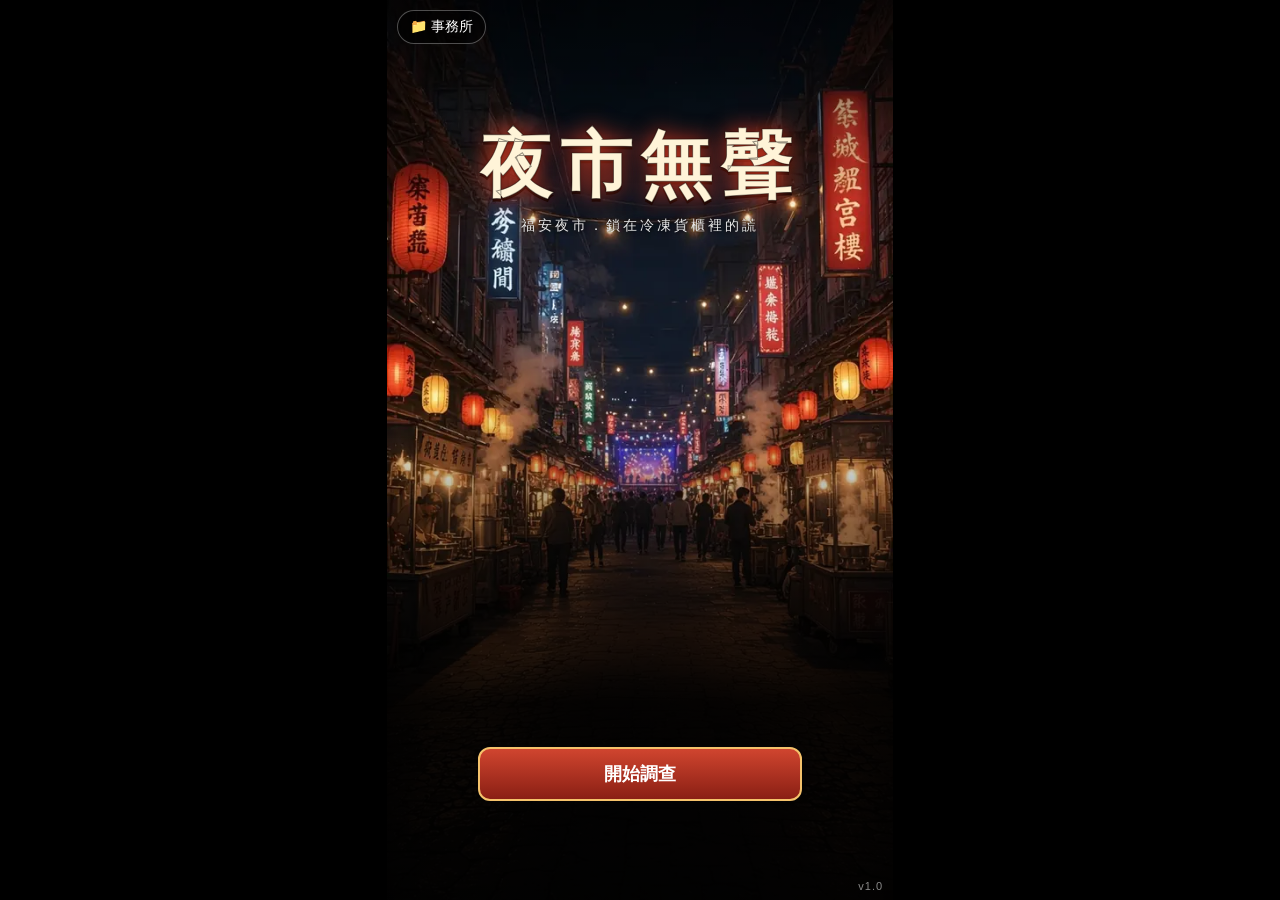
==== index.html @ ec57f7e0 "介面改善：探索熱點改成發光圖示、對質按鈕縮小、新增已讀快轉 Co-Authored-By: Claude Sonnet 5.5 <noreply@anthropic.com> Claude-Sessi" ====
<!DOCTYPE html><html lang="zh-Hant"><head><meta charset="utf-8">
<meta name="viewport" content="width=device-width,initial-scale=1,maximum-scale=1,user-scalable=no,viewport-fit=cover">
<title>夜市無聲</title><!-- build:v2-depth -->
<style>
html,body,button,.btn,.hot,#box{touch-action:manipulation}
#log{position:absolute;inset:0;z-index:12;background:rgba(0,0,0,.9);display:none;flex-direction:column;padding:14px;padding-top:max(14px,env(safe-area-inset-top))}#log h2{color:#f5c26b;text-align:center;margin:4px 0 10px;font-size:20px}#logl{flex:1;overflow:auto;font-size:15px;line-height:1.55;-webkit-overflow-scrolling:touch}#logl p{margin:0 0 10px;white-space:pre-wrap}#logl b{color:#ffd77a}
*{box-sizing:border-box;-webkit-tap-highlight-color:transparent;user-select:none}
html,body{margin:0;height:100%;background:#000;color:#fff;font-family:"PingFang TC","Noto Sans TC","Microsoft JhengHei",sans-serif;overflow:hidden}
#app{position:relative;margin:0 auto;height:100%;max-width:56.25vh;overflow:hidden;background:#000}
#bg{position:absolute;inset:0;background-size:cover;background-position:center;transition:opacity .5s,filter .5s}
#fx{display:none}
#por{position:absolute;left:50%;bottom:23%;height:62%;transform:translateX(-50%);transition:opacity .25s,transform .25s;opacity:0;filter:drop-shadow(0 0 12px rgba(0,0,0,.7))}
#por.on{opacity:1}
#por.shake{animation:pshake .4s}
@keyframes pshake{0%,100%{transform:translateX(-50%)}20%{transform:translateX(-56%)}40%{transform:translateX(-44%)}60%{transform:translateX(-53%)}80%{transform:translateX(-47%)}}
#app.shake{animation:ashake .45s}
@keyframes ashake{0%,100%{transform:none}25%{transform:translate(-8px,4px)}50%{transform:translate(7px,-5px)}75%{transform:translate(-4px,3px)}}
#hud{position:absolute;top:0;left:0;right:0;display:flex;justify-content:space-between;align-items:center;padding:10px 12px;padding-top:max(10px,env(safe-area-inset-top));background:linear-gradient(#000a,#0000);z-index:5}
#place{font-weight:bold;letter-spacing:2px;text-shadow:0 2px 4px #000}
#hearts{font-size:18px}
.hb{background:#c0392b;border:2px solid #f5c26b;color:#fff;border-radius:18px;padding:6px 12px;font-size:14px;font-weight:bold;margin-left:6px}
#hs{position:absolute;inset:0;z-index:2}
.hot{position:absolute;border:2px dashed rgba(255,215,120,.8);border-radius:12px;background:rgba(255,200,80,.12);animation:glow 1.6s infinite;display:flex;align-items:flex-end;justify-content:center}
.hot span{font-size:12px;background:#000b;padding:2px 6px;border-radius:6px;margin-bottom:-12px;white-space:nowrap}
.hot.done{border-color:rgba(160,160,160,.5);background:none;animation:none}
@keyframes glow{50%{background:rgba(255,200,80,.3);box-shadow:0 0 14px #fc6}}
#box{position:absolute;left:8px;right:8px;bottom:calc(8px + env(safe-area-inset-bottom));min-height:21%;background:rgba(10,12,30,.88);border:2px solid #f5c26b;border-radius:14px;padding:22px 16px 14px;z-index:6;display:none;font-size:17px;line-height:1.6}
#name{position:absolute;top:-14px;left:12px;background:#b03a2e;border:2px solid #f5c26b;padding:2px 14px;border-radius:10px;font-weight:bold;font-size:15px}
#name:empty{display:none}
#txt{white-space:pre-wrap;min-height:3.2em}
#txt.test{color:#7fe08a}
#nxt{position:absolute;right:12px;bottom:6px;animation:bob 1s infinite;color:#f5c26b}
@keyframes bob{50%{transform:translateY(4px)}}
#bar{position:absolute;left:0;right:0;bottom:0;display:none;gap:6px;padding:10px;padding-bottom:calc(10px + env(safe-area-inset-bottom));background:linear-gradient(#0000,#000d 30%);z-index:4;flex-wrap:wrap;justify-content:center;pointer-events:none}
#bar>*{pointer-events:auto}
.btn{flex:1;min-width:28%;background:linear-gradient(#3a4a8a,#22295a);border:2px solid #f5c26b;color:#fff;border-radius:12px;padding:12px 6px;font-size:16px;font-weight:bold;text-align:center}
.btn.red{background:linear-gradient(#d0452f,#8a1f14)}
.btn:active{transform:scale(.96)}
#tbar{position:absolute;left:8px;right:8px;display:none;gap:6px;z-index:7;flex-wrap:wrap}
#tbar .r2{flex-basis:calc(50% - 3px)!important;flex-grow:0!important;padding:9px 2px!important;font-size:14px!important;background:#3a3a44}
#tbar .btn:not(.r2){flex:1 1 calc(25% - 5px)!important}
#tbar .hint{background:linear-gradient(#b8860b,#6b4a05)}
.ev.pz{min-height:0;font-size:15px;line-height:1.5;padding:12px}
#tbar .leave{flex-basis:100%!important;padding:9px 2px!important;font-size:14px!important;background:#3a3a44;opacity:.95}
#modal{position:absolute;inset:0;background:rgba(0,0,0,.82);z-index:10;display:none;flex-direction:column;padding:14px;padding-top:max(14px,env(safe-area-inset-top))}
#modal h2{margin:4px 0 10px;color:#f5c26b;font-size:20px;text-align:center}
#mlist{flex:1;overflow:auto;display:grid;grid-template-columns:1fr 1fr;gap:8px;align-content:start}
.ev{background:#1d2347;border:2px solid #556;border-radius:10px;padding:8px;font-size:14px;min-height:64px}
.ev b{display:block;color:#ffd77a;margin-bottom:2px;font-size:15px}
.ev .ic{font-size:26px;float:right}
.ev.sel{border-color:#f5c26b;background:#3a2f17}
#mdesc{min-height:80px;background:#0b0f26;border:1px solid #f5c26b;border-radius:10px;padding:10px;margin:10px 0;font-size:14px;line-height:1.55;white-space:pre-wrap}
#mbtns{display:flex;gap:8px}
#flash{position:absolute;inset:0;z-index:20;pointer-events:none;display:none;align-items:center;justify-content:center;background:radial-gradient(circle,#fff 0,#ffd 30%,#f90 60%,#a00 100%)}
#flash div{font-size:min(16vw,9vh);font-weight:900;color:#fff;-webkit-text-stroke:3px #800;text-shadow:0 0 20px #f00,6px 6px 0 #400;transform:rotate(-8deg);animation:pop .6s}
@keyframes pop{0%{transform:scale(3) rotate(-8deg);opacity:0}40%{transform:scale(.9) rotate(-8deg);opacity:1}100%{transform:scale(1) rotate(-8deg)}}
#title{position:absolute;inset:0;z-index:15;display:flex;flex-direction:column;align-items:center;justify-content:flex-end;padding-bottom:18%;background:linear-gradient(#0000 30%,#000c)}
#title h1{font-size:13vw;font-size:min(13vw,7vh);margin:0;letter-spacing:6px;color:#ffe3a0;text-shadow:0 0 18px #f60,0 4px 0 #600}
#title p{color:#ddd;margin:8px 0 26px;letter-spacing:2px}
#chap{position:absolute;inset:0;z-index:14;display:none;align-items:center;justify-content:center;background:#000;font-size:26px;letter-spacing:4px;color:#ffe3a0;text-align:center;line-height:1.8}
.accuse{display:grid;grid-template-columns:1fr 1fr;gap:10px;flex:1;align-content:center}
.sus{border:2px solid #f5c26b;border-radius:12px;overflow:hidden;background:#1d2347;text-align:center;font-weight:bold;padding-bottom:6px}
.sus img{width:100%;height:28vh;object-fit:cover;object-position:top}

#title{justify-content:flex-start!important;padding:0!important;background-color:#000!important;background-position:center!important;background-size:cover!important}
#title:before{content:'';position:absolute;inset:0;background:linear-gradient(#000a 0%,#0000 22%,#0000 45%,#000e 78%);pointer-events:none}
#title>*{position:relative}
#title .logo{margin-top:14vh;text-align:center}
#title .logo .k{font-size:min(15vw,8vh);font-weight:900;letter-spacing:8px;line-height:1.1;color:#fff4d8;-webkit-text-stroke:1px #0006;text-shadow:0 0 22px var(--glow),0 3px 0 #000,0 0 3px #000}
#title .logo .s{display:inline-block;margin-top:8px;padding:3px 16px;font-size:min(5.5vw,3vh);letter-spacing:10px;color:#fff;background:var(--glow);border-radius:2px;box-shadow:0 2px 10px #0008}
#title .logo .tag{margin-top:12px;color:#e6e6e6;font-size:14px;letter-spacing:3px;text-shadow:0 1px 4px #000}
#title .tbtns{margin-top:auto;margin-bottom:11vh;width:100%;display:flex;flex-direction:column;align-items:center;gap:14px}
#title .tbtns .btn{flex:none!important;width:64%!important;margin:0!important;padding:13px 0;font-size:18px}
#title .ver{position:absolute;right:10px;bottom:8px;font-size:11px;color:#fff8;letter-spacing:1px}
</style><style id="cx">:root{--gl:#f5c26b;--gl2:#d0843a;--glw:rgba(255,190,90,.45);--bx:rgba(44,24,8,.5);--bxs:rgba(44,24,8,.9);--tc:#6ff0a0;--bt1:#9a5a26;--bt2:#4e2a0e}
#app #box{background:var(--bxs);border:1.5px solid var(--gl);box-shadow:0 0 16px var(--glw),inset 0 0 22px rgba(255,255,255,.05)}
@supports ((-webkit-backdrop-filter:blur(1px)) or (backdrop-filter:blur(1px))){#app #box{background:var(--bx);-webkit-backdrop-filter:blur(10px) saturate(1.3);backdrop-filter:blur(10px) saturate(1.3)}}
#app #name{background:linear-gradient(135deg,var(--gl2),var(--gl));border:1px solid rgba(255,255,255,.6);box-shadow:0 0 10px var(--glw);color:#fff;text-shadow:0 1px 2px rgba(0,0,0,.6)}
#name .chip{display:inline-block;margin-left:8px;padding:0 8px;border-radius:9px;background:rgba(0,0,0,.5);color:var(--tc);font-size:12px;vertical-align:1px;text-shadow:none}
#app #box.tmode{border-color:var(--tc);box-shadow:0 0 18px rgba(80,240,150,.35),inset 0 0 22px rgba(255,255,255,.05)}
#txt.test{color:var(--tc)!important;text-shadow:0 0 8px rgba(80,240,150,.3)}
.kw{color:#ffd54a;text-shadow:0 0 6px #ffb300,0 0 12px rgba(255,179,0,.55);font-weight:bold}
#app #box.press{animation:bshake .35s}
@keyframes bshake{0%,100%{transform:none}25%{transform:translateX(-4px)}50%{transform:translateX(3px)}75%{transform:translateX(-2px)}}
#por.zoom{transform:translateX(-50%) scale(1.09);transform-origin:50% 30%}
#tban{position:absolute;top:calc(54px + env(safe-area-inset-top));left:0;right:0;z-index:5;display:none;text-align:center;pointer-events:none}
#tban .tb1{display:inline-block;padding:3px 26px;font-weight:900;letter-spacing:6px;color:var(--tc);background:linear-gradient(90deg,transparent,rgba(0,0,0,.7) 20%,rgba(0,0,0,.7) 80%,transparent);text-shadow:0 0 10px rgba(80,240,150,.7);font-size:18px}
#tban .tb2{font-size:12px;color:#eee;margin-top:2px;text-shadow:0 1px 3px #000,0 0 6px #000}
#tban .sds{margin-top:6px;display:flex;gap:6px;justify-content:center}
#tban .sd{min-width:24px;height:22px;line-height:22px;border-radius:11px;font-size:12px;background:rgba(0,0,0,.6);border:1px solid rgba(255,255,255,.35);color:#ccc;padding:0 7px}
#tban .sd.ok{color:#7dffa0}
#tban .sd.cur{background:var(--tc);color:#08301a;border-color:#fff;font-weight:bold;box-shadow:0 0 8px var(--tc)}
#burst{position:absolute;inset:0;z-index:21;pointer-events:none;display:none;overflow:hidden}
#burst .sl{position:absolute;inset:-50%;background:repeating-conic-gradient(from 0deg at 50% 50%,rgba(255,255,255,0) 0deg 5deg,rgba(255,255,255,.5) 5deg 6deg);-webkit-mask:radial-gradient(circle,transparent 16%,#000 42%);mask:radial-gradient(circle,transparent 16%,#000 42%);animation:slr .75s linear forwards}
#burst .bb{position:absolute;left:0;right:0;top:37%;height:20%;background:linear-gradient(100deg,transparent 0,var(--gl2) 12%,var(--gl) 88%,transparent);transform:skewY(-6deg);animation:bin .22s ease-out;box-shadow:0 0 30px var(--glw)}
#burst .bt{position:absolute;left:0;right:0;top:37%;height:20%;display:flex;align-items:center;justify-content:center;font-size:min(15vw,8.5vh);font-weight:900;font-style:italic;letter-spacing:4px;color:#fff;-webkit-text-stroke:2px #1a1030;text-shadow:5px 5px 0 rgba(0,0,0,.6),0 0 18px #fff;transform:skewY(-6deg);animation:tin .34s cubic-bezier(.2,1.4,.4,1)}
@keyframes bin{from{transform:skewY(-6deg) translateX(-110%)}}
@keyframes tin{from{transform:skewY(-6deg) translateX(-130%) scale(1.3)}}
@keyframes slr{from{transform:rotate(0) scale(1.25);opacity:0}30%{opacity:.9}to{transform:rotate(10deg);opacity:.5}}
#app.shk2{animation:ashk2 .3s}
@keyframes ashk2{0%,100%{transform:none}30%{transform:translate(-4px,2px)}60%{transform:translate(3px,-2px)}}
#tbar{gap:8px!important}
#tbar .btn{border:1px solid rgba(255,255,255,.4)!important;border-radius:14px;background:linear-gradient(180deg,var(--bt1),var(--bt2));box-shadow:0 3px 0 rgba(0,0,0,.5),0 0 10px var(--glw);text-shadow:0 1px 2px #000;min-height:46px;transition:transform .08s,box-shadow .08s;-webkit-tap-highlight-color:transparent}
#tbar .btn:active{transform:translateY(2px) scale(.97);box-shadow:0 1px 0 rgba(0,0,0,.5),0 0 6px var(--glw)}
#tbar .btn[data-v=press]{background:linear-gradient(180deg,#8a6bff,#3d2aa6)}
#tbar .btn[data-v=present]{background:linear-gradient(180deg,#ff6b4a,#a3200f)}
#tbar .btn.hint{background:linear-gradient(180deg,#e2ab2c,#7a5208)!important}
#tbar .btn.leave{background:linear-gradient(180deg,#4c4c58,#2a2a33)!important;min-height:38px}
@media (prefers-reduced-motion:reduce){#burst *,#app #box.press,#app.shk2,#app.shake,#por.shake{animation:none!important}#por{transition:opacity .25s!important}}
</style>
<style id="epc">:root{--e1:#ffcc4d;--e2:#e0412f;--e3:#7a1410;--ew:rgba(255,190,60,.6)}
#modal{background:rgba(6,8,20,.86)}
@supports ((backdrop-filter:blur(2px)) or (-webkit-backdrop-filter:blur(2px))){#modal{background:rgba(8,10,26,.5);-webkit-backdrop-filter:blur(10px) saturate(1.2);backdrop-filter:blur(10px) saturate(1.2)}}
#modal h2{color:var(--e1);text-shadow:0 0 12px var(--ew);letter-spacing:2px}
#mlist{grid-template-columns:repeat(3,1fr);gap:10px;padding:4px 2px 10px}
#mlist .ev{position:relative;display:flex;flex-direction:column;align-items:center;justify-content:flex-start;text-align:center;min-height:96px;padding:10px 4px 8px;border-radius:14px;border:1.5px solid rgba(255,255,255,.18);background:linear-gradient(160deg,rgba(255,255,255,.14),rgba(255,255,255,.04));box-shadow:0 4px 12px rgba(0,0,0,.35);transition:transform .18s,box-shadow .18s,border-color .18s;-webkit-tap-highlight-color:transparent}
#mlist .ev .ic{float:none;font-size:34px;line-height:1.1;margin-bottom:6px;filter:drop-shadow(0 2px 3px rgba(0,0,0,.5))}
#mlist .ev b{font-size:13.5px;line-height:1.25;color:#fff;margin:0}
#mlist .ev.sel{transform:translateY(-5px) scale(1.04);border-color:var(--e1);background:linear-gradient(160deg,rgba(255,255,255,.24),rgba(255,255,255,.08));box-shadow:0 0 0 2px var(--e1),0 0 22px var(--ew),0 10px 18px rgba(0,0,0,.45)}
#mlist .ev.sel b{color:var(--e1)}
#mdesc{margin:6px 0 8px;padding:10px 12px;border-radius:12px;background:rgba(0,0,0,.35);border:1px solid rgba(255,255,255,.12);min-height:44px;line-height:1.5;font-size:14.5px}
#mbtns{display:flex;gap:10px}#mbtns .btn{min-height:52px;font-size:17px;border-radius:14px}
#presentBtn{flex:2!important;font-weight:900;font-size:20px!important;letter-spacing:3px;background:linear-gradient(180deg,var(--e2),var(--e3))!important;border:2px solid var(--e1)!important;box-shadow:0 0 16px var(--ew);transition:opacity .2s,transform .15s}
#presentBtn.rdy{animation:prdy 1.2s infinite}@keyframes prdy{50%{box-shadow:0 0 28px var(--e1)}}
#ep{position:absolute;inset:0;z-index:30;display:none;overflow:hidden;pointer-events:auto;contain:strict}
#ep.on{display:block}#ep>*{position:absolute;pointer-events:none}
#ep .fl{inset:0;background:#fff;opacity:0}
#ep.p1 .fl{animation:efl .35s ease-out}@keyframes efl{0%{opacity:1}100%{opacity:0}}
#ep .sl{left:50%;top:50%;width:180vmax;height:180vmax;margin:-90vmax 0 0 -90vmax;opacity:0;background:repeating-conic-gradient(from 0deg,rgba(255,255,255,.0) 0 5deg,var(--e1) 5deg 6.2deg,rgba(255,255,255,0) 6.2deg 11deg,rgba(255,255,255,.85) 11deg 11.6deg);-webkit-mask:radial-gradient(circle,transparent 14%,#000 40%);mask:radial-gradient(circle,transparent 14%,#000 40%);will-change:transform}
#ep.p1 .sl{opacity:.75;animation:esl 1.8s linear}@keyframes esl{to{transform:rotate(25deg) scale(1.15)}}
#ep .bg{inset:0;background:radial-gradient(circle at 50% 45%,rgba(255,255,255,.1),var(--e3) 70%);opacity:0;transition:opacity .15s}
#ep.p1 .bg{opacity:.8}
#ep .ci{left:0;right:0;top:14%;height:34%;transform:translateX(-110%) skewY(-6deg);background:linear-gradient(90deg,var(--e3),var(--e2) 55%,var(--e1));border-top:4px solid #fff;border-bottom:4px solid #fff;overflow:hidden;box-shadow:0 0 30px var(--ew)}
#ep .ci img{position:absolute;left:4%;top:-8%;height:150%;transform:skewY(6deg);filter:drop-shadow(6px 0 0 rgba(0,0,0,.35))}
#ep .ci i{position:absolute;inset:0;background:repeating-linear-gradient(90deg,rgba(255,255,255,.0) 0 22px,rgba(255,255,255,.18) 22px 24px)}
#ep.p1 .ci{animation:eci .28s cubic-bezier(.2,1.3,.4,1) forwards}@keyframes eci{to{transform:translateX(0) skewY(-6deg)}}
#ep.p3 .ci{animation:eco .25s ease-in forwards}@keyframes eco{from{transform:translateX(0) skewY(-6deg)}to{transform:translateX(110%) skewY(-6deg)}}
#ep .tx{left:0;right:0;top:40%;text-align:center;opacity:0}
#ep .tx b{display:inline-block;font-size:min(17vw,10vh);font-weight:900;font-style:italic;color:#fff;letter-spacing:-2px;padding:.08em .35em;-webkit-text-stroke:3px var(--e3);paint-order:stroke fill;text-shadow:0 0 18px var(--e1),5px 6px 0 var(--e3),8px 10px 0 rgba(0,0,0,.6);background:linear-gradient(100deg,transparent 2%,var(--e2) 6%,var(--e1) 50%,var(--e2) 92%,transparent 98%);clip-path:polygon(0 18%,6% 8%,30% 14%,52% 2%,80% 10%,100% 0,97% 40%,100% 82%,74% 92%,50% 100%,22% 90%,3% 96%,1% 60%);transform:rotate(-7deg)}
#ep.p2 .tx{animation:etx .3s cubic-bezier(.3,1.6,.5,1) forwards}@keyframes etx{0%{opacity:0;transform:scale(3.2)}60%{opacity:1;transform:scale(.92)}100%{opacity:1;transform:scale(1)}}
#ep.p3 .tx{animation:etxo .2s forwards}@keyframes etxo{from{opacity:1;transform:translateY(0)}to{opacity:0;transform:translateY(-40%) scale(.8)}}
#ep .cd{left:50%;top:30%;width:150px;margin-left:-75px;padding:16px 10px 12px;text-align:center;border-radius:18px;background:linear-gradient(160deg,rgba(255,255,255,.95),rgba(230,230,245,.9));color:#222;box-shadow:0 0 0 3px var(--e1),0 0 40px var(--e1);opacity:0;transform:translate(120px,260px) scale(.3) rotate(20deg)}
#ep .cd .ic{display:block;font-size:56px}#ep .cd b{display:block;font-size:17px;margin-top:6px}
#ep.p3 .cd{animation:ecd .38s cubic-bezier(.2,1.4,.4,1) forwards}@keyframes ecd{to{opacity:1;transform:none}}
#ep .st{left:5%;right:5%;top:62%;padding:12px 14px;border-radius:14px;background:rgba(0,0,0,.7);border:1.5px solid var(--e1);color:#eee;font-size:16px;line-height:1.55;opacity:0;transition:opacity .2s}
#ep .st em{font-style:normal;color:#fff;background:linear-gradient(transparent 55%,var(--e2) 55%);padding:0 2px;text-shadow:0 0 8px var(--e1)}
#ep.p3 .st{opacity:1}#ep.p3 .st em{animation:ekw .6s .15s 2}@keyframes ekw{50%{color:var(--e1);text-shadow:0 0 16px var(--e1)}}
#ep .tap{right:10px;bottom:10px;font-size:12px;color:rgba(255,255,255,.7)}
#ep.climax .ci{top:10%;height:40%}#ep.climax .tx b{font-size:min(19vw,11vh)}
#ep.climax.p1 .sl{opacity:1}
#app.shk3{animation:ashk3 .5s}@keyframes ashk3{0%,100%{transform:none}15%{transform:translate(-14px,8px)}30%{transform:translate(12px,-10px)}45%{transform:translate(-9px,6px)}60%{transform:translate(7px,-4px)}80%{transform:translate(-3px,2px)}}
#por.tilt{animation:ptilt .55s}@keyframes ptilt{0%,100%{transform:translateX(-50%)}20%{transform:translateX(-58%) rotate(-6deg)}45%{transform:translateX(-44%) rotate(5deg)}70%{transform:translateX(-52%) rotate(-2deg)}}
#por.smug{animation:psmug .6s ease-out}@keyframes psmug{0%{transform:translateX(-50%)}40%{transform:translateX(-50%) scale(1.04) rotate(2deg)}100%{transform:translateX(-50%)}}
#ep.wr{background:rgba(200,0,20,.0)}#ep.wr .rd{inset:0;background:radial-gradient(circle,rgba(255,40,40,.15),rgba(170,0,10,.7));animation:erd .7s ease-out forwards}@keyframes erd{0%{opacity:0}20%{opacity:1}100%{opacity:.25}}
#ep .x{left:0;right:0;top:30%;text-align:center;font-size:min(40vw,24vh);font-weight:900;color:#ff3b3b;-webkit-text-stroke:4px #fff;text-shadow:0 0 30px #f00;opacity:0}
#ep.wr .x{animation:ex .4s cubic-bezier(.3,1.6,.5,1) forwards}@keyframes ex{0%{opacity:0;transform:scale(2.5) rotate(-20deg)}100%{opacity:1;transform:none}}
#ep .hbk{left:50%;top:9%;width:80px;margin-left:-40px;text-align:center;font-size:58px;opacity:0}
#ep .hbk span{display:inline-block}
#ep.wr.hl .hbk{opacity:1}#ep.wr.hl .hbk .a{animation:hba .7s .25s forwards}#ep.wr.hl .hbk .b{animation:hbb .7s .25s forwards}
@keyframes hba{to{transform:translate(-26px,40px) rotate(-35deg);opacity:0}}@keyframes hbb{to{transform:translate(26px,44px) rotate(35deg);opacity:0}}
@media (prefers-reduced-motion:reduce){#ep *,#ep.on *{animation:none!important;transition:none!important}#ep.p1 .ci,#ep.p2 .ci{transform:skewY(-6deg)}#ep.p2 .tx,#ep.p3 .cd{opacity:1;transform:none}#ep.p3 .ci,#ep.p3 .tx{opacity:0}#ep.p1 .sl{opacity:.4}#ep.wr .x,#ep.wr .rd{opacity:1}#ep.wr.hl .hbk .b{opacity:0}#app.shk3,#por.tilt,#por.smug{animation:none!important}#mlist .ev{transition:none}#presentBtn.rdy{animation:none}}
</style>
<style id="mpc">#docv{position:absolute;inset:0;z-index:25;display:none;align-items:center;justify-content:center;background:rgba(0,0,0,.72);padding:18px}#docv .pp{width:100%;max-width:340px;background:linear-gradient(170deg,#f4ecd8,#ddd0b0);color:#2b2418;border-radius:6px;padding:18px 18px 14px;box-shadow:0 10px 30px rgba(0,0,0,.6);font-size:15px;line-height:1.65;text-align:center}#docv .lg{margin:0 auto 4px;width:120px;height:80px;background:#1f2a3c;border-radius:10px;display:flex;align-items:center;justify-content:center}#docv h3{margin:6px 0 2px;font-size:20px;letter-spacing:4px}#docv .bd{text-align:left;white-space:pre-line;margin-top:8px;border-top:1px dashed #8a7a5a;padding-top:8px}#docv .tp{margin-top:10px;font-size:12px;color:#6a5a3a}</style>
<style id="ysc">
#mlist .ev.pz{min-height:0;justify-content:center;padding:10px 12px}
#mlist .ev.pz.used{opacity:.5;filter:grayscale(.5);pointer-events:none}
#mlist .ev.pz.tl{align-items:flex-start;text-align:left;font-size:14px;line-height:1.4}
#mlist .ev.pz.tl.used{border-color:#d1361e;opacity:.8;filter:none}
</style>
<style id="lkc2">
#lk{position:absolute;inset:0;z-index:11;display:none;flex-direction:column;padding:12px;padding-top:max(12px,env(safe-area-inset-top));background:#1b1510 repeating-linear-gradient(0deg,transparent 0 27px,rgba(255,235,190,.07) 27px 28px)}
#lk h2{margin:2px 0 4px;color:#f5d58a;text-align:center;font-size:19px;letter-spacing:2px}
#lkd{font-size:12.5px;color:#cbbd9c;text-align:center;margin-bottom:8px;line-height:1.4}
#lkb{position:relative;display:flex;justify-content:space-between;gap:34px;flex:1 1 auto;min-height:0;overflow:auto;align-items:flex-start}
#lkb>div{display:flex;flex-direction:column;gap:10px;width:46%;position:relative;z-index:2}
#lks{position:absolute;inset:0;width:100%;height:100%;z-index:1;pointer-events:none;overflow:visible}
.lkp{fill:none;stroke:#ff6a4a;stroke-width:3;stroke-linecap:round;filter:drop-shadow(0 0 3px #f84)}
.lkp.old{stroke:#8a8a8a;stroke-dasharray:6 6;stroke-width:2;filter:none;opacity:.8}
.lkn{background:#f1e6c8;color:#2a2218;border:2px solid #8a7550;border-radius:8px;padding:9px 8px;font-size:13.5px;line-height:1.4;text-align:left;font-weight:600;box-shadow:2px 3px 0 rgba(0,0,0,.45);font-family:inherit}
.lkn.sel{border-color:#d1361e;background:#ffe9a8;transform:translateY(-2px);box-shadow:0 0 0 2px #d1361e,2px 5px 0 rgba(0,0,0,.45)}
.lkn.lnk{background:#d9efc8;border-color:#4d8b3a}
#lkc{min-height:72px;max-height:22%;overflow:auto;margin-top:8px;padding:8px 10px;border-radius:10px;background:rgba(0,0,0,.4);border:1px solid rgba(245,194,107,.35);font-size:13.5px;line-height:1.5;color:#f0e2bd}
.lkg{margin:2px 0}.lkw{color:#ff9a8a;margin:2px 0}
#lkx{margin-top:8px;display:flex}#lkx .btn{flex:1;min-height:50px}
#lkx .btn.rdy{animation:prdy 1.2s infinite}
#bar.stc{flex-direction:column;align-items:stretch}#bar.stc .btn{flex:none;width:100%;text-align:left;font-size:14.5px;line-height:1.45;padding:10px 12px}
#bar.stc .btn small{display:block;font-size:12px;opacity:.85;margin-bottom:2px;letter-spacing:1px}
#bar.hub .btn{padding:8px 4px;font-size:14px;min-width:22%}
#bar .btn.sym{background:linear-gradient(#d8707f,#8a2a3b)}#bar .btn.firm{background:linear-gradient(#d0452f,#7a1410)}#bar .btn.calm{background:linear-gradient(#3f78b0,#1f3c63)}
@media (prefers-reduced-motion:reduce){#lkx .btn.rdy{animation:none}}
</style>
<style id="fix1">#hud{justify-content:flex-end}#place{position:absolute;left:12px;top:100%;margin-top:-2px;max-width:calc(100% - 24px);white-space:nowrap;overflow:hidden;text-overflow:ellipsis;font-size:clamp(12px,3.4vw,15px)!important;letter-spacing:.5px!important;background:rgba(0,0,0,.45);border-radius:10px;padding:2px 10px;pointer-events:none}#hud>div:last-child{flex:none}#por{-webkit-mask-image:linear-gradient(to right,transparent 0,#000 4%,#000 96%,transparent 100%),linear-gradient(to bottom,#000 82%,transparent 100%);mask-image:linear-gradient(to right,transparent 0,#000 4%,#000 96%,transparent 100%),linear-gradient(to bottom,#000 82%,transparent 100%);-webkit-mask-composite:source-in;mask-composite:intersect}</style>
<style id="fix2">
.hot{border:none!important;background:none!important;animation:none!important;align-items:center!important;justify-content:center!important}
.hot::before{content:"";position:absolute;left:50%;top:50%;width:18px;height:18px;margin:-9px 0 0 -9px;border-radius:50%;background:radial-gradient(circle,#fff 0 22%,rgba(255,214,120,.95) 24% 46%,rgba(255,214,120,0) 72%);box-shadow:0 0 14px 4px rgba(255,200,80,.65);animation:hpulse 1.7s ease-in-out infinite;pointer-events:none}
.hot span{position:absolute!important;left:50%;top:calc(50% + 14px);transform:translateX(-50%);margin:0!important;font-size:11px!important;background:rgba(0,0,0,.62)!important;padding:1px 7px!important;border-radius:8px!important;pointer-events:none}
.hot.done::before{animation:none;opacity:.4;box-shadow:none;background:radial-gradient(circle,#ddd 0 26%,rgba(200,200,200,0) 70%)}
.hot.done span{opacity:.55}
@keyframes hpulse{0%,100%{transform:scale(.75);opacity:.75}50%{transform:scale(1.25);opacity:1}}
#tbar{gap:5px!important;flex-wrap:wrap}
#tbar .btn,#tbar .r2{flex:1 1 0!important;flex-basis:0!important;min-height:38px!important;padding:6px 2px!important;font-size:13px!important;border-radius:12px!important;white-space:nowrap}
#tbar .hint,#tbar .leave{flex:1 1 calc(50% - 3px)!important;flex-basis:calc(50% - 3px)!important;min-height:32px!important;font-size:12.5px!important}#tbar .leave{opacity:.9}
#ffBtn.on{outline:2px solid #ffcf6a}
</style>
</head><body><div id="app">
<div id="bg"></div><canvas id="fx"></canvas>
<img id="por" alt="">
<div id="hs"></div>
<div id="hud"><div id="place"></div><div><span id="hearts"></span><button class="hbk" id="logBtn" style="background:#2a3a6a">📜 回顧</button><button class="hb" id="bgmBtn" style="background:#2a3a6a">♪ 開</button><button class="hb" id="evBtn" style="display:none">📒 證物</button></div></div>
<div id="bar"></div>
<div id="tbar"></div><div id="tban"></div><div id="docv"><div class="pp"><div class="lg"><svg viewBox="0 0 120 80" width="120" height="80" aria-label="雲嶺開發標誌"><g fill="none" stroke="#c9d6e8" stroke-width="5" stroke-linecap="round" stroke-linejoin="round"><path d="M28 50a14 14 0 0 1 4-27a20 20 0 0 1 36-6a16 16 0 0 1 24 14a12 12 0 0 1-2 19z"/><path d="M22 66l22-18l14 10l14-14l26 22" stroke="#8fa3bf"/></g></svg></div><h3>雲嶺開發</h3><div class="bd"></div><div class="tp">點一下關閉</div></div></div><div id="ep"><div class="bg"></div><div class="sl"></div><div class="fl"></div><div class="rd"></div><div class="ci"><i></i><img alt=""></div><div class="tx"><b>就是這個！</b></div><div class="cd"></div><div class="st"></div><div class="x">✗</div><div class="hbk"><span class="a">💔</span></div><div class="tap">點一下跳過 ▶</div></div><div id="burst"><div class="sl"></div><div class="bb"></div><div class="bt">追問！</div></div>
<div id="box"><div id="name"></div><div id="txt"></div><div id="nxt">▼</div></div>
<div id="modal"><h2 id="mtitle"></h2><div id="mlist"></div><div id="mdesc"></div><div id="mbtns"></div></div>
<div id="log"><h2>📜 對話回顧</h2><div id="logl"></div><button class="btn" id="logClose" style="flex:none;margin-top:10px">關閉</button></div><div id="flash"><div id="flasht">就是這個！</div></div>
<div id="chap"></div>
<div id="title" style="--glow:#d1361e"><a id="hubLink" href="https://k80734539.github.io/detective-files/" style="position:absolute;top:calc(10px + env(safe-area-inset-top));left:10px;z-index:30;padding:7px 12px;border-radius:999px;background:rgba(0,0,0,.55);border:1px solid rgba(255,255,255,.3);color:#fff;font-size:14px;text-decoration:none">📁 事務所</a><div class="logo"><div class="k">夜市無聲</div><div class="tag">福安夜市．鎖在冷凍貨櫃裡的謊</div></div><div class="tbtns" id="tbtns"><button class="btn red" id="startBtn">開始調查</button></div><div class="ver">v1.0</div></div>
</div>
<script>
const ART={"an_broken":"[data-uri]","an_nervous":"[data-uri]","an_normal":"[data-uri]","an_point":"[data-uri]","bg_alley":"[data-uri]","bg_basement":"[data-uri]","bg_market":"[data-uri]","bg_office":"[data-uri]","bg_stage":"[data-uri]","bg_stall":"[data-uri]","hai_broken":"[data-uri]","hai_normal":"[data-uri]","li_normal":"[data-uri]","lin_normal":"[data-uri]","lin_sad":"[data-uri]","ling_broken":"[data-uri]","ling_nervous":"[data-uri]","ling_normal":"[data-uri]","me_angry":"[data-uri]","me_determined":"[data-uri]","me_nervous":"[data-uri]","me_normal":"[data-uri]","me_point":"[data-uri]","me_sad":"[data-uri]","me_surprised":"[data-uri]","shan_broken":"[data-uri]","shan_nervous":"[data-uri]","shan_normal":"[data-uri]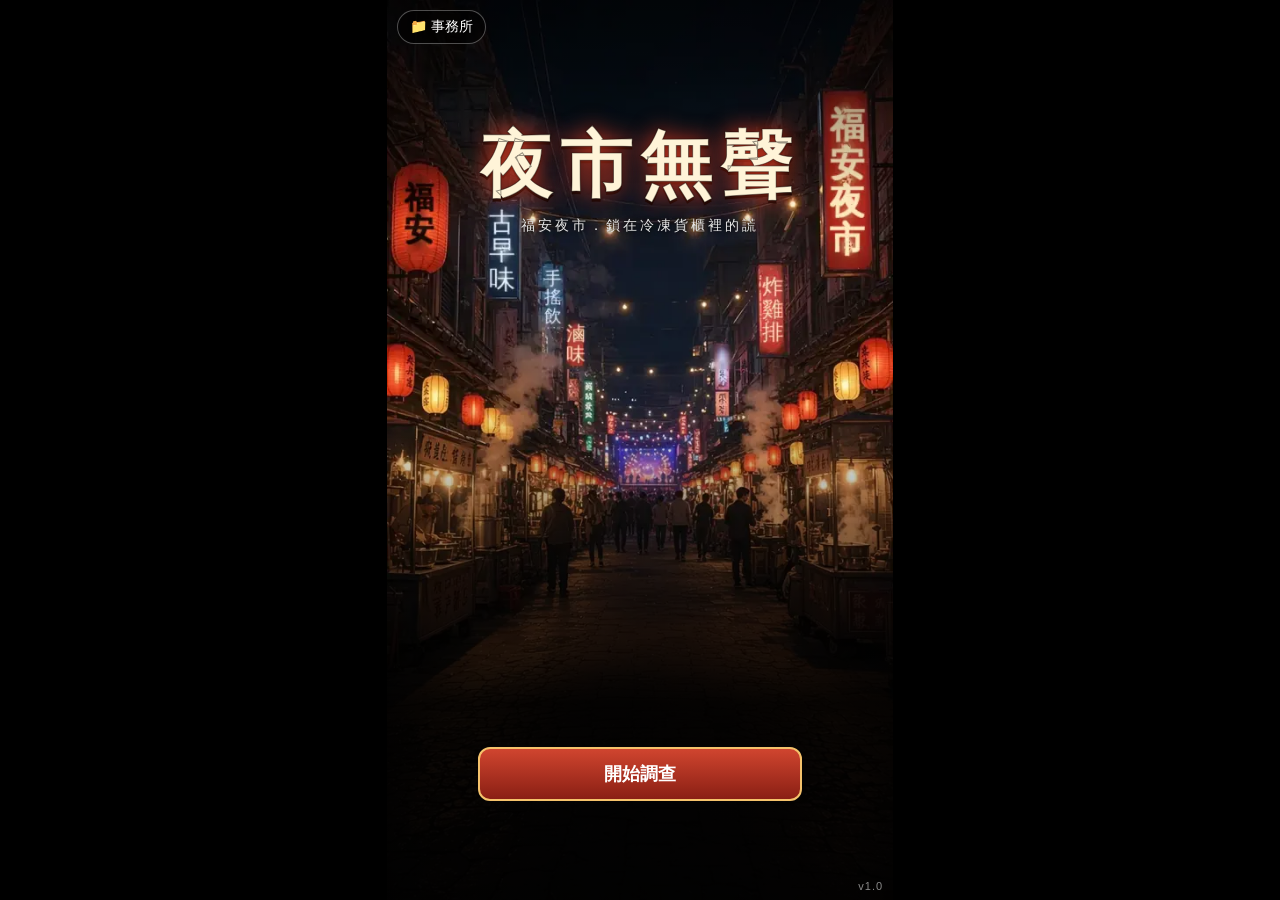
